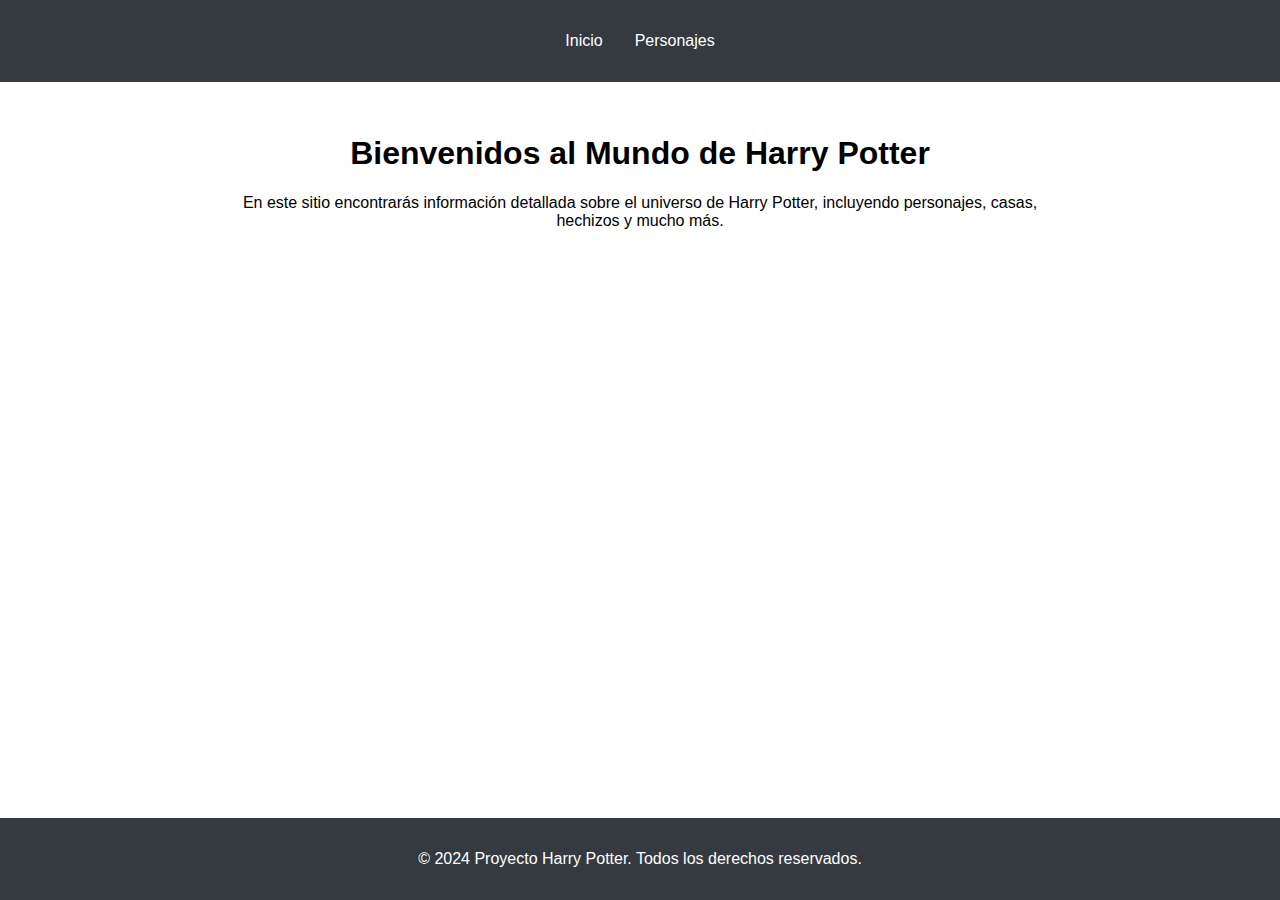
==== index.html @ c943fb03 "first upload HP Web" ====
<!DOCTYPE html>
<html lang="es">
  <head>
    <meta charset="UTF-8" />
    <meta name="viewport" content="width=device-width, initial-scale=1.0" />
    <title>Inicio - Proyecto Harry Potter</title>
    <link rel="stylesheet" href="css/styles.css" />
  </head>
  <body>
    <header>
      <nav>
        <ul>
          <li><a href="index.html">Inicio</a></li>
          <li><a href="pages/personajes.html">Personajes</a></li>
        </ul>
      </nav>
    </header>

    <main>
      <section class="intro">
        <h1>Bienvenidos al Mundo de Harry Potter</h1>
        <p>
          En este sitio encontrarás información detallada sobre el universo de
          Harry Potter, incluyendo personajes, casas, hechizos y mucho más.
        </p>
      </section>
    </main>

    <footer>
      <p>&copy; 2024 Proyecto Harry Potter. Todos los derechos reservados.</p>
    </footer>
    
  </body>
</html>
---- css/styles.css ----
body {
  font-family: Arial, sans-serif;
  margin: 0;
  padding: 0;
  box-sizing: border-box;
}

header {
  background-color: #343a40;
  color: white;
  padding: 1em 0;
}

nav ul {
  list-style: none;
  display: flex;
  justify-content: center;
  padding: 0;
}

nav ul li {
  margin: 0 1em;
}

nav ul li a {
  color: white;
  text-decoration: none;
}

main {
  padding: 2em;
  text-align: center;
}

.intro {
  max-width: 800px;
  margin: 0 auto;
}

footer {
  background-color: #343a40;
  color: white;
  text-align: center;
  padding: 1em 0;
  position: fixed;
  width: 100%;
  bottom: 0;
}
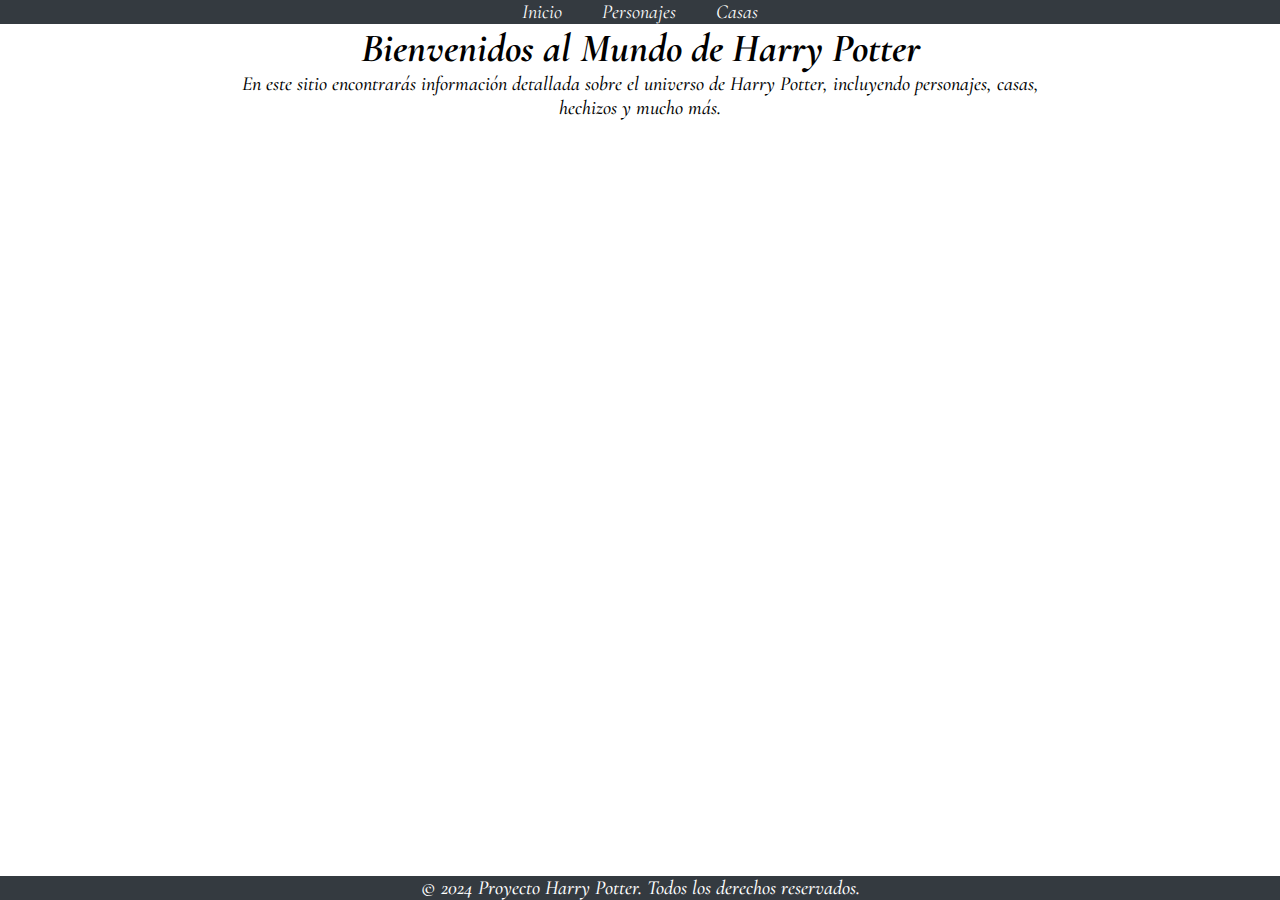
==== commit 0632b908: "added page houses for filtered character for house" ====
--- a/index.html
+++ b/index.html
@@ -12,6 +12,7 @@
         <ul>
           <li><a href="index.html">Inicio</a></li>
           <li><a href="pages/personajes.html">Personajes</a></li>
+          <li><a href="pages/houses.html">Casas</a></li>
         </ul>
       </nav>
     </header>
--- a/css/styles.css
+++ b/css/styles.css
@@ -1,21 +1,36 @@
-body {
-  font-family: Arial, sans-serif;
+@font-face {
+  font-family: "font-text" ;
+  src: url("../assets/fonts/Cormorant-Italic-VariableFont_wght.ttf");
+}
+:root{
+    --font:"font-text";
+}
+*{
   margin: 0;
   padding: 0;
+}
+
+body {
+  font-family: var(--font);
+  font-size: 20px;
   box-sizing: border-box;
+}
+
+body p{
+  font-weight: 500;
 }
 
 header {
   background-color: #343a40;
   color: white;
-  padding: 1em 0;
+
 }
 
 nav ul {
   list-style: none;
   display: flex;
   justify-content: center;
-  padding: 0;
+  
 }
 
 nav ul li {
@@ -28,7 +43,6 @@
 }
 
 main {
-  padding: 2em;
   text-align: center;
 }
 
@@ -41,7 +55,6 @@
   background-color: #343a40;
   color: white;
   text-align: center;
-  padding: 1em 0;
   position: fixed;
   width: 100%;
   bottom: 0;
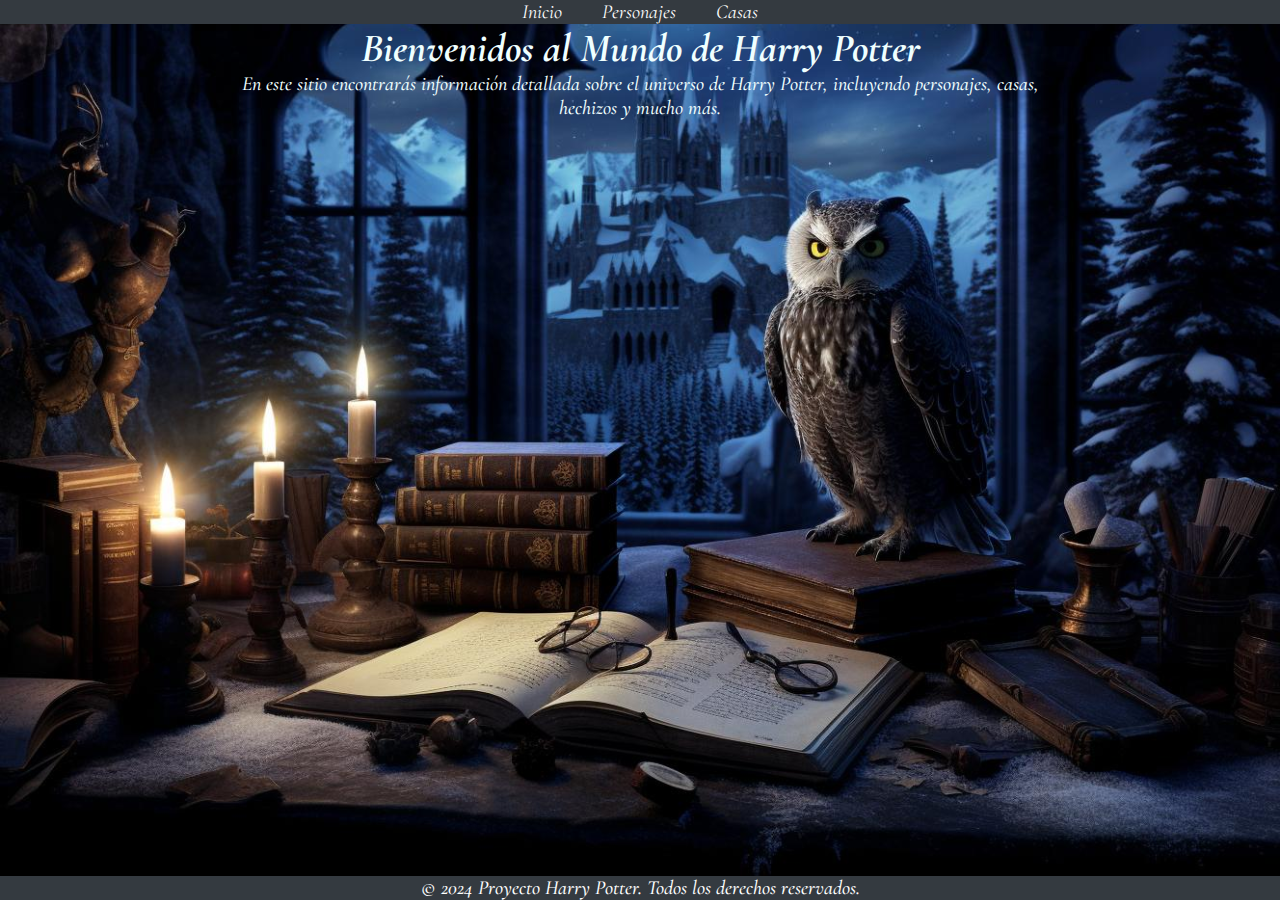
==== commit 843eb6f7: "added description of houses and fixed responsive desing" ====
--- a/index.html
+++ b/index.html
@@ -3,6 +3,7 @@
   <head>
     <meta charset="UTF-8" />
     <meta name="viewport" content="width=device-width, initial-scale=1.0" />
+    <link rel="shortcut icon" href="./assets/img/icons8-harry-potter-64.png" type="image/x-icon">
     <title>Inicio - Proyecto Harry Potter</title>
     <link rel="stylesheet" href="css/styles.css" />
   </head>
--- a/css/styles.css
+++ b/css/styles.css
@@ -9,13 +9,14 @@
   margin: 0;
   padding: 0;
 }
-
 body {
+  background-image: url('../assets/img/backgroundhome.jpg');
+  background-size: cover;
   font-family: var(--font);
   font-size: 20px;
   box-sizing: border-box;
+  color: azure;
 }
-
 body p{
   font-weight: 500;
 }
@@ -23,7 +24,6 @@
 header {
   background-color: #343a40;
   color: white;
-
 }
 
 nav ul {
@@ -58,4 +58,20 @@
   position: fixed;
   width: 100%;
   bottom: 0;
+}
+
+@media (max-width: 485px){
+  body{
+    background-size: cover;
+    background-image: url("../assets/img/backgroundhome480px.jpg");
+    background-repeat: no-repeat;
+  }
+}
+
+@media (max-width: 880px){
+  body{
+    background-size: cover;
+    background-image: url("../assets/img/backgroundhome880px.jpg");
+    background-repeat: no-repeat;
+  }
 }